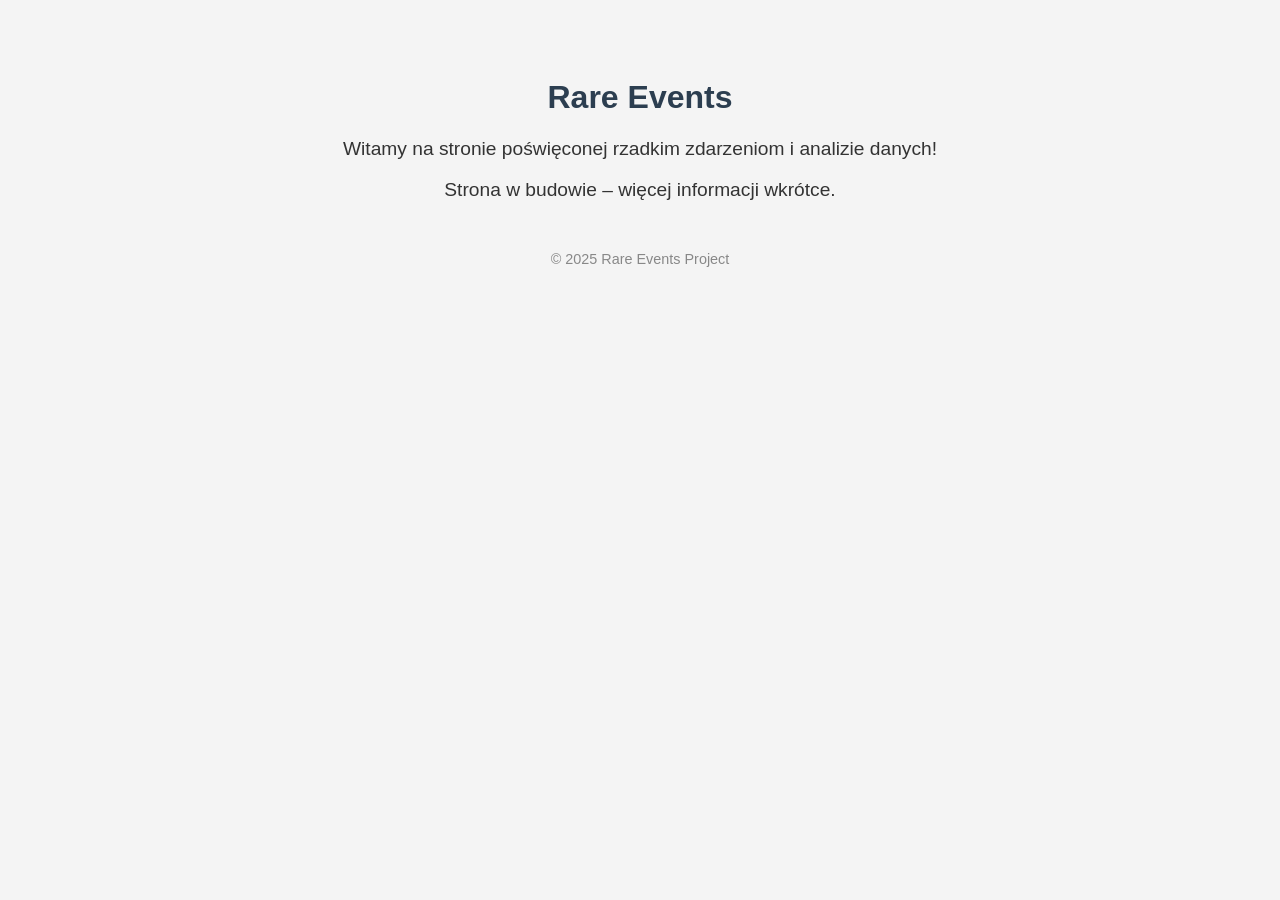
==== index.html @ 5834175b "Initial web" ====
<!DOCTYPE html>
<html lang="pl">
<head>
  <meta charset="UTF-8" />
  <meta name="viewport" content="width=device-width, initial-scale=1.0" />
  <title>Rare Events</title>
  <style>
    body {
      font-family: Arial, sans-serif;
      background-color: #f4f4f4;
      color: #333;
      text-align: center;
      padding: 50px;
    }
    h1 {
      color: #2c3e50;
    }
    p {
      font-size: 1.2em;
    }
    footer {
      margin-top: 50px;
      font-size: 0.9em;
      color: #888;
    }
  </style>
</head>
<body>
  <h1>Rare Events</h1>
  <p>Witamy na stronie poświęconej rzadkim zdarzeniom i analizie danych!</p>
  <p>Strona w budowie – więcej informacji wkrótce.</p>

  <footer>
    &copy; 2025 Rare Events Project
  </footer>
</body>
</html>
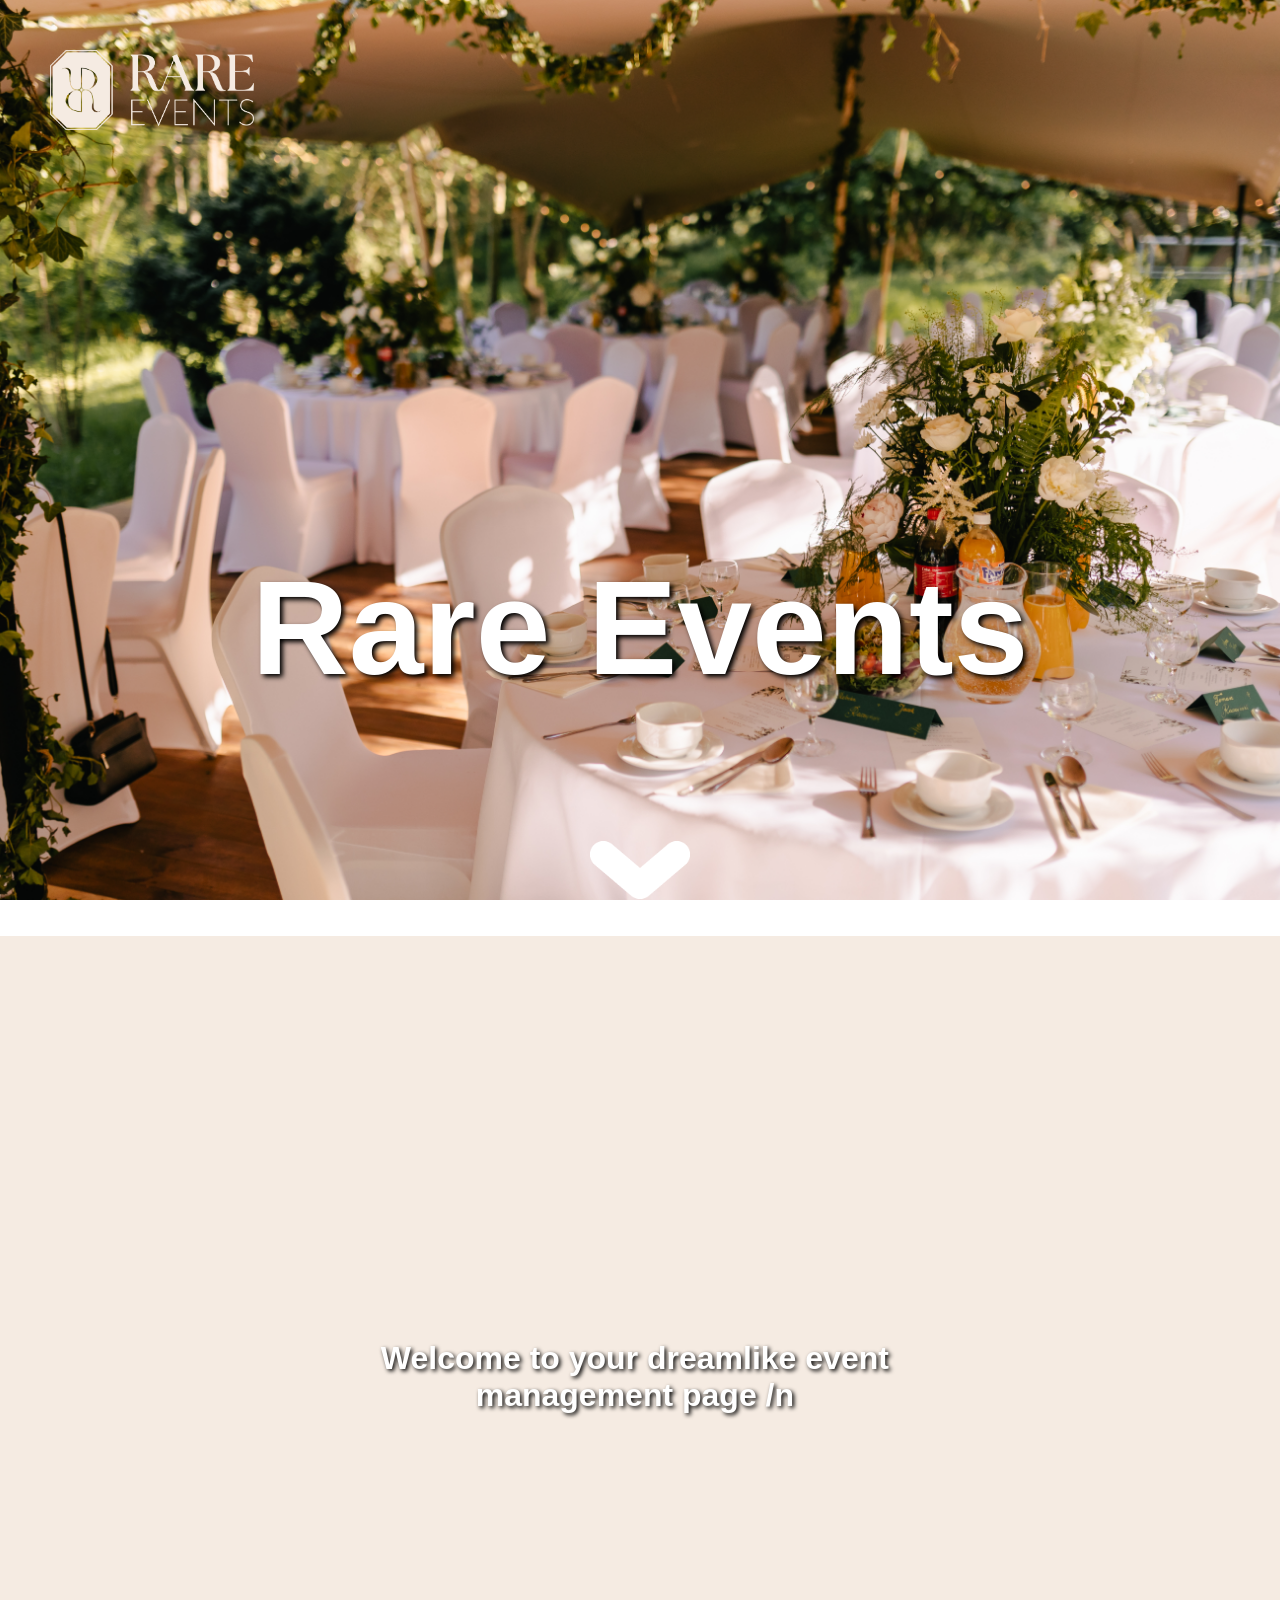
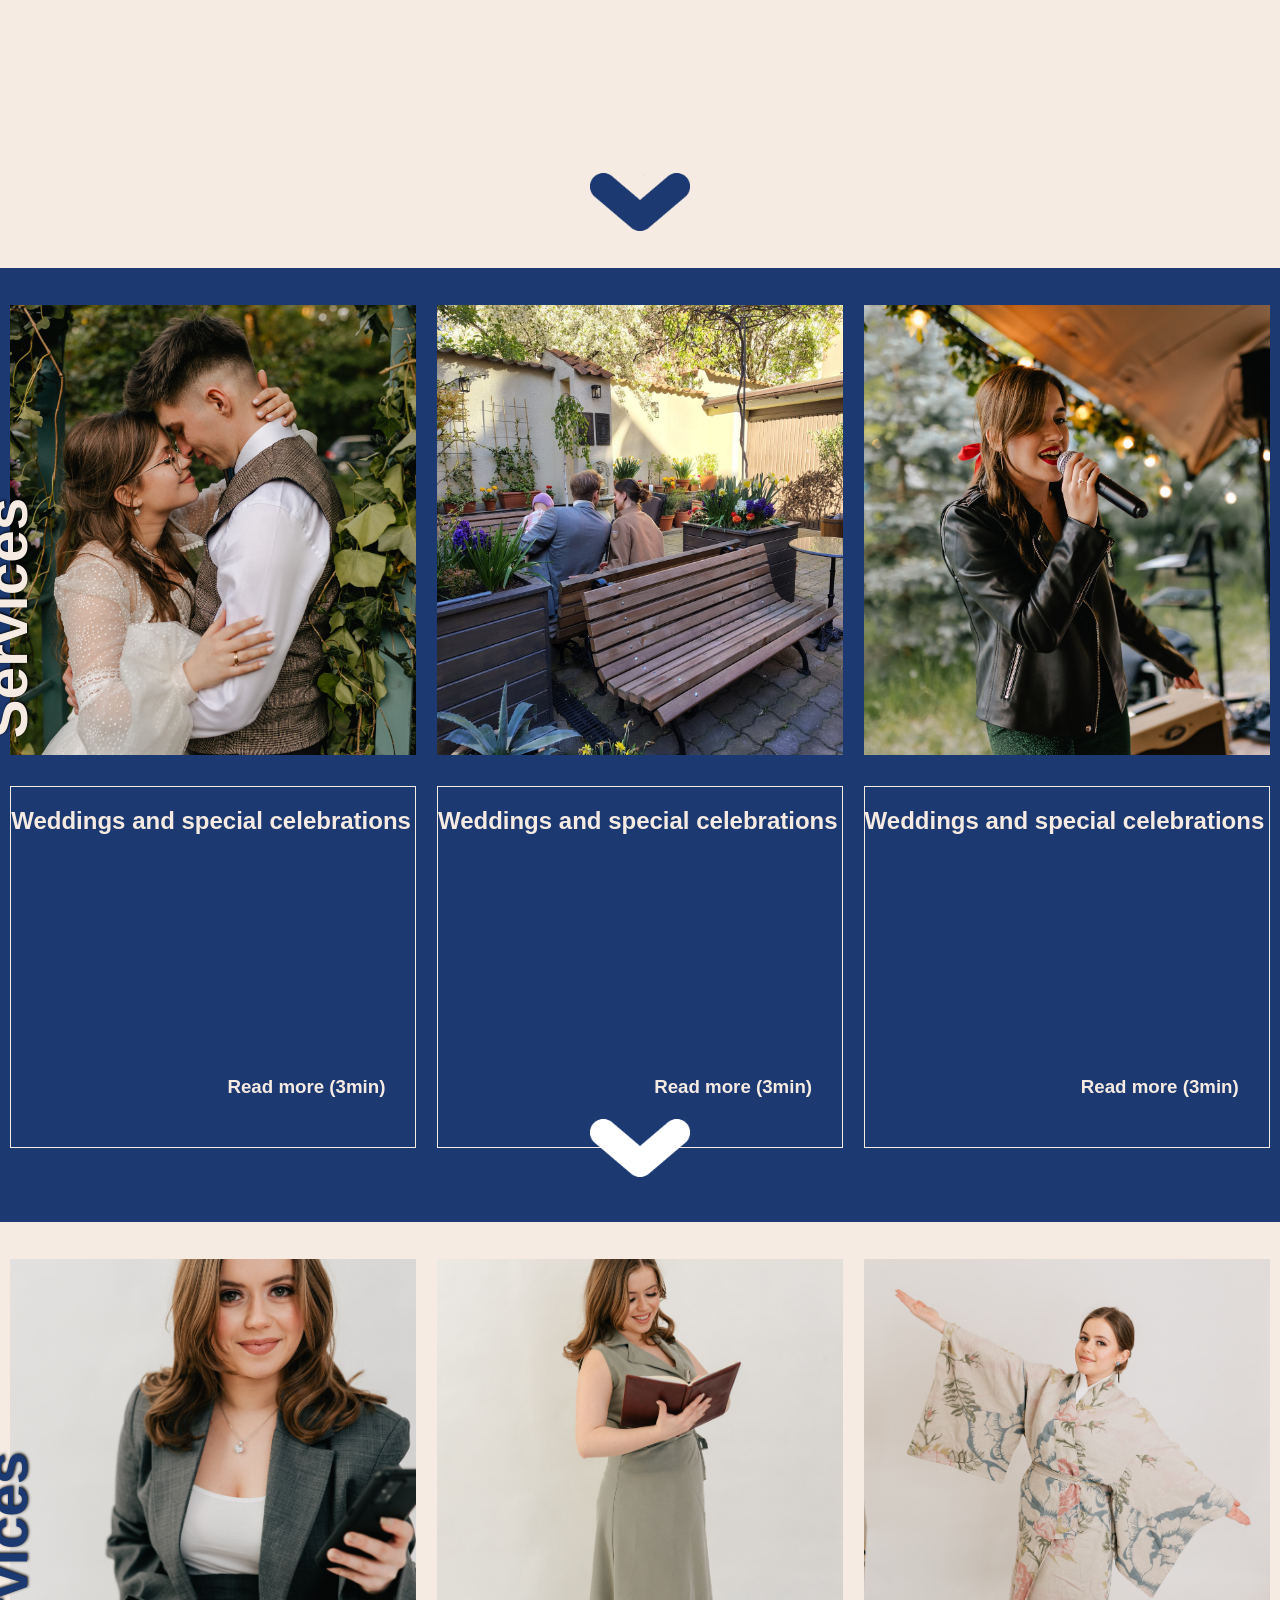
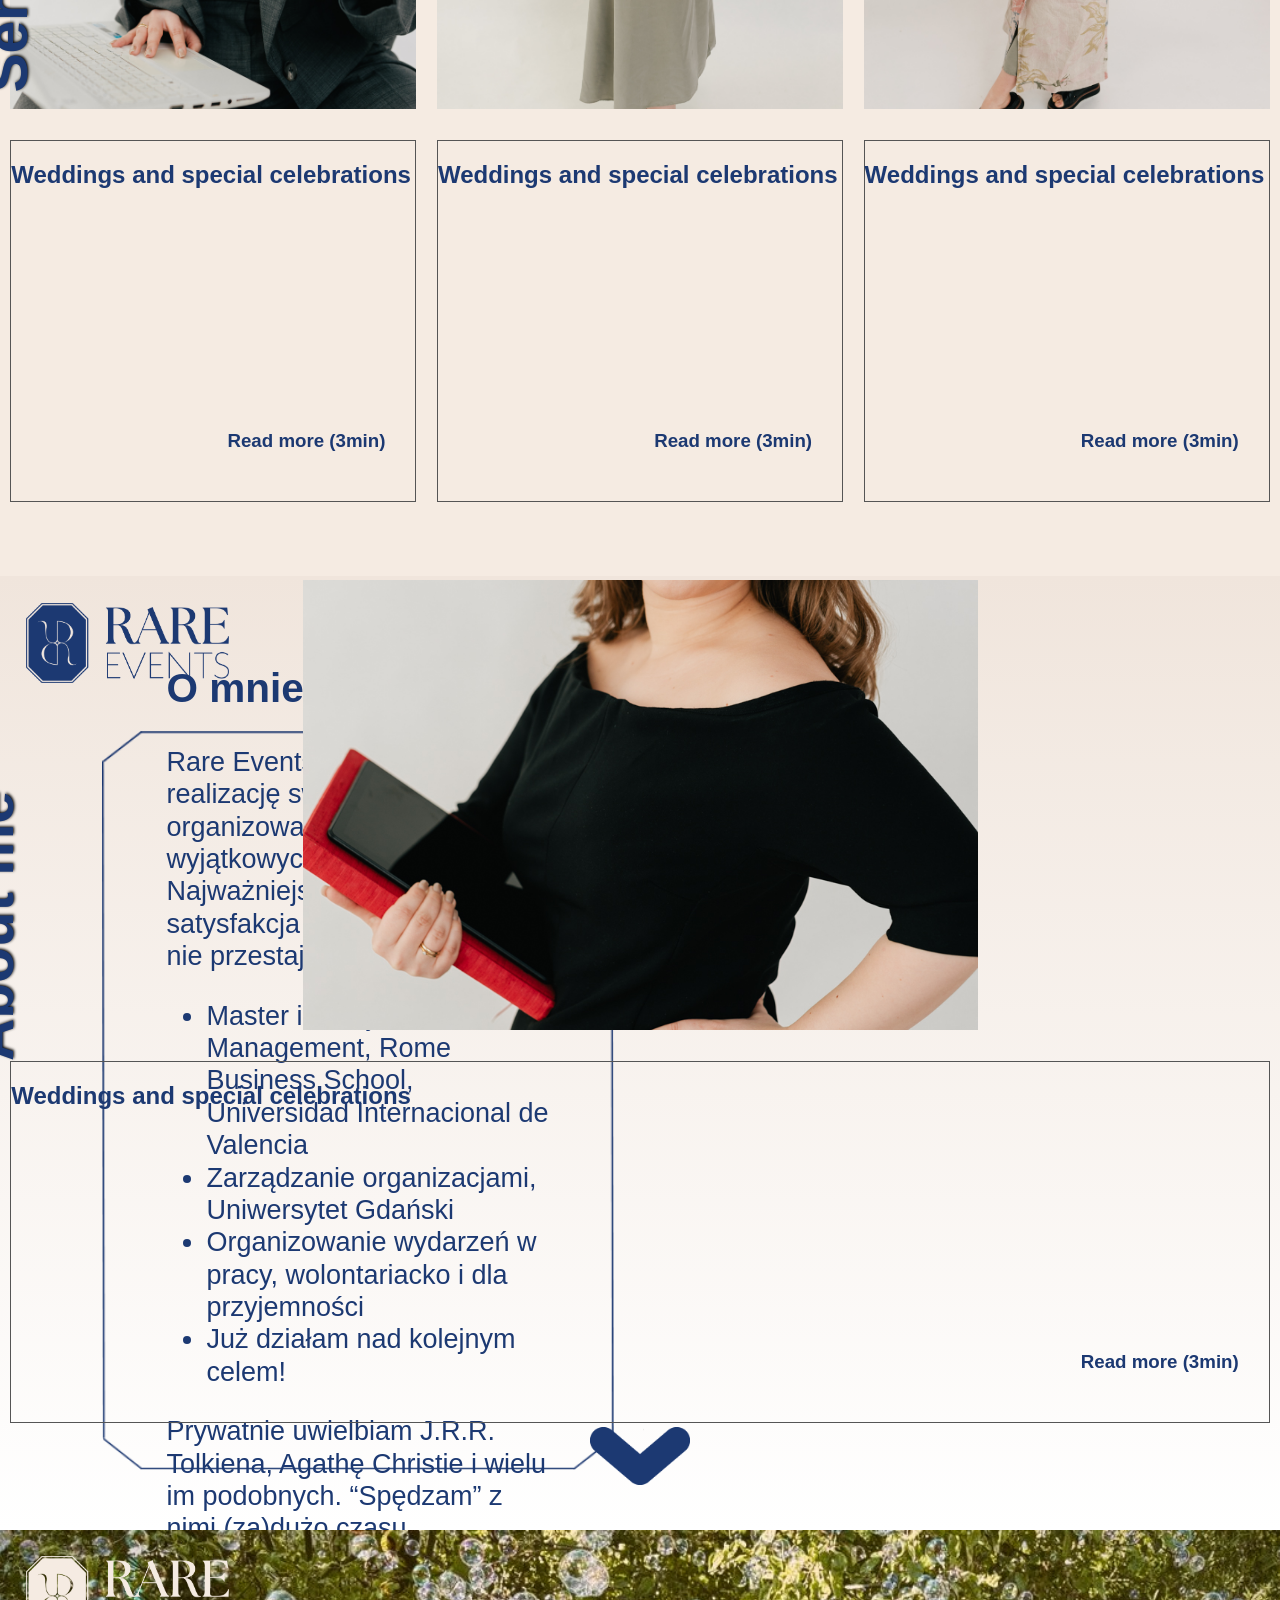
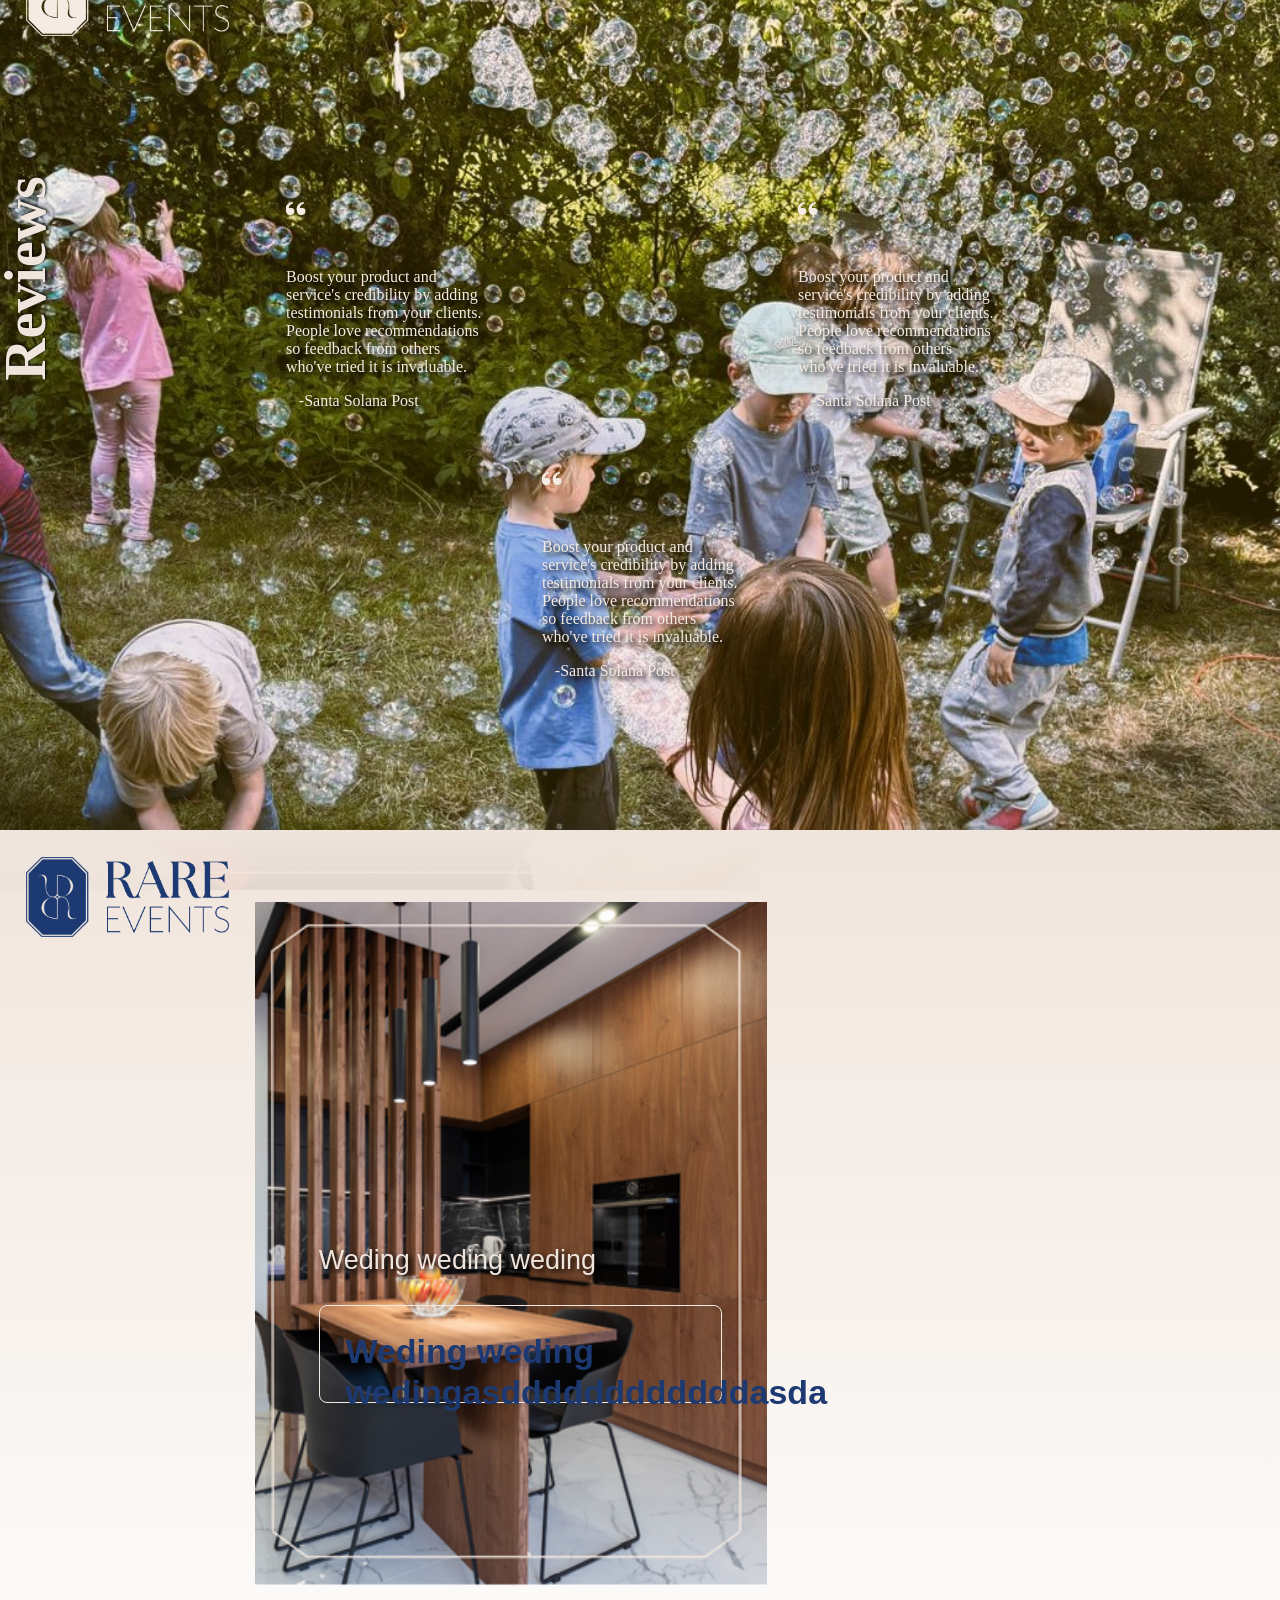
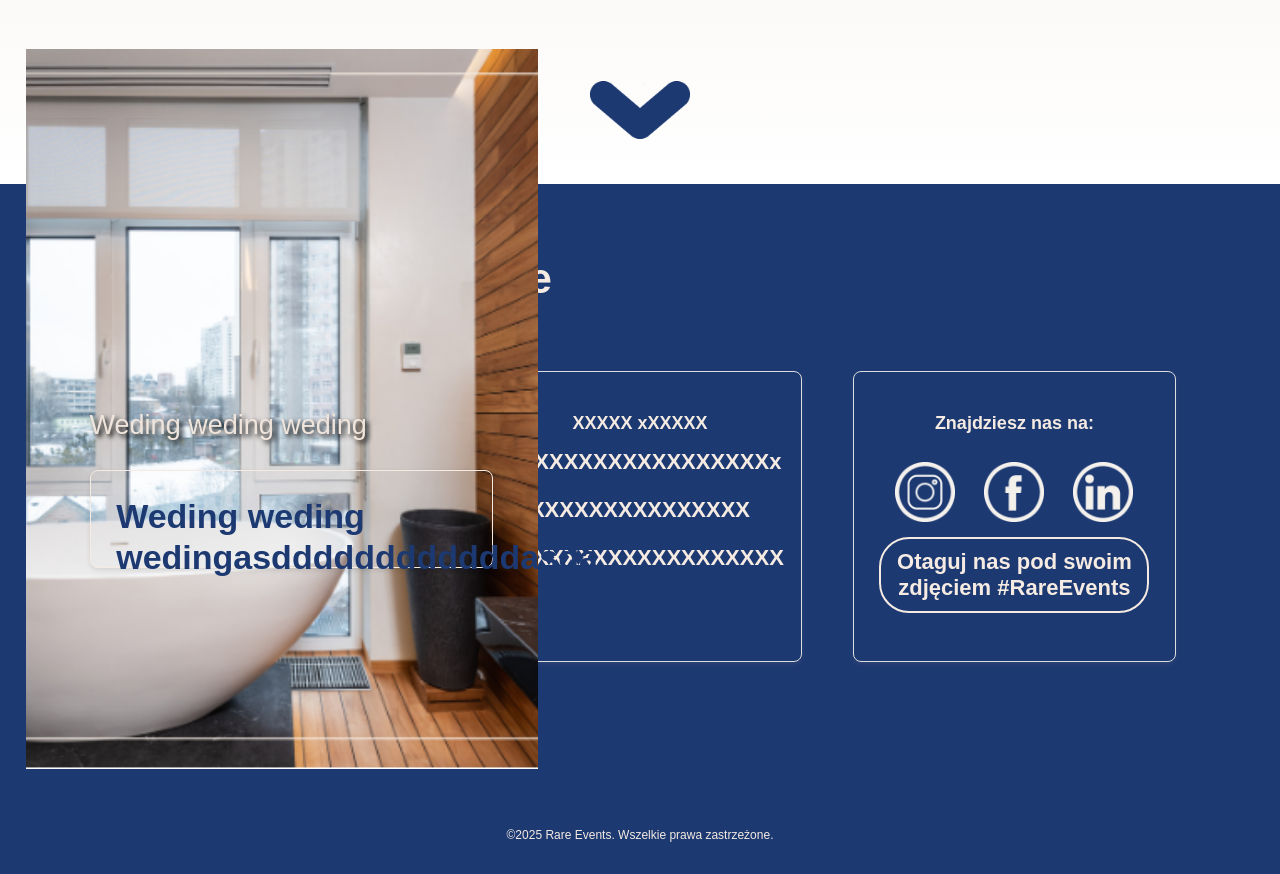
==== commit 72758449: "Responsive features, index improvments, aboutme, main content" ====
--- a/index.html
+++ b/index.html
@@ -4,34 +4,248 @@
   <meta charset="UTF-8" />
   <meta name="viewport" content="width=device-width, initial-scale=1.0" />
   <title>Rare Events</title>
-  <style>
-    body {
-      font-family: Arial, sans-serif;
-      background-color: #f4f4f4;
-      color: #333;
-      text-align: center;
-      padding: 50px;
-    }
-    h1 {
-      color: #2c3e50;
-    }
-    p {
-      font-size: 1.2em;
-    }
-    footer {
-      margin-top: 50px;
-      font-size: 0.9em;
-      color: #888;
-    }
-  </style>
+    <link rel="stylesheet" href="style.css">
+  
+  
 </head>
 <body>
-  <h1>Rare Events</h1>
-  <p>Witamy na stronie poświęconej rzadkim zdarzeniom i analizie danych!</p>
-  <p>Strona w budowie – więcej informacji wkrótce.</p>
-
-  <footer>
-    &copy; 2025 Rare Events Project
-  </footer>
+
+  <header style="display: flex; align-items: center;">
+    <nav>
+      <a href="/"><img src="/resources/beige.png" alt="Logo" style="height: 80px; margin: 50px;"></a>
+    </nav>
+  </header>
+  <div class="content">
+    <section style="height: 80vh; display: flex; flex-direction: column; justify-content: flex-end; padding:1rem;">
+      <div class="headlineRR">
+        <h1>Rare Events</h1>
+      </div>
+
+      <div style="display: flex; justify-content: center; align-items: center;">
+        <img src="/resources/arrow_down2.png" alt="Scroll Button" style="cursor: pointer; width: 100px;"
+          onclick="document.getElementById('welcome').scrollIntoView({ behavior: 'smooth' });">
+      </div>
+    </section>
+
+    <section id="welcome"
+      style="background-color:#f5ebe2; display: flex; height: 100dvh;  display: flex; flex-direction: column; justify-content: flex-end; padding:1rem">
+      <div class="video-container">
+        <video autoplay muted loop>
+          <source src="/resources/DJI_0406.MP4" type="video/mp4">
+          Twoja przeglądarka nie obsługuje wideo.
+        </video>
+
+        <div class="overlay-text">Welcome to your dreamlike event management page /n</div>
+
+      </div>
+      <div style="display: flex; justify-content: center; align-items: center;">
+        <img src="/resources/arrow_down.png" alt="Scroll Button" style="cursor: pointer; width: 100px;"
+          onclick="document.getElementById('services').scrollIntoView({ behavior: 'smooth' });">
+      </div>
+    </section>
+    <section class="section-page" id="services">
+        <div class="rotated-text" style="color: #f5ebe2"">Services</div>
+        <div class="activity-card">
+          <img class="activity-image" src="/resources/248.jpg" alt="Wedding and special celebrations"
+            style="height: 18dvw; ">
+          <div class="activity-content">
+            <h2>Weddings and special celebrations </h2> <a href="/" style="color:#f5ebe2">
+              <h3>Read more (3min)</h3>
+            </a>
+          </div>
+        </div>
+        <div class="activity-card">
+          <img class="activity-image" src="/resources/213.jpg" alt="Wedding and special celebrations"
+            style="height: 18dvw; ">
+          <div class="activity-content">
+            <h2>Weddings and special celebrations </h2> <a href="/" style="color:#f5ebe2">
+              <h3 style="padding: 30px;">Read more (3min)</h3>
+            </a>
+          </div>
+        </div>
+        <div class="activity-card">
+          <img class="activity-image" src="/resources/265.jpg" alt="Wedding and special celebrations"
+            style="height: 18dvw; ">
+          <div class="activity-content">
+            <h2>Weddings and special celebrations </h2> <a href="/" style="color:#f5ebe2">
+              <h3 style="padding: 30px;">Read more (3min)</h3>
+            </a>
+          </div>
+        </div>
+        <div class="activity-card">
+          <img class="activity-image" src="/resources/diving.jpg" alt="Wedding and special celebrations"
+            style="height: 18dvw; ">
+          <div class="activity-content">
+            <h2>Weddings and special celebrations </h2> <a href="/" style="color:#f5ebe2">
+              <h3 style="padding: 30px;">Read more (3min)</h3>
+            </a>
+          </div>
+        </div>
+        <div style="
+        position: absolute;
+        bottom: 20px; /* odstęp od dolnej krawędzi */
+        left: 50%;
+        transform: translateX(-50%);
+        width: 100px;
+        cursor: pointer;
+      ">
+          <img src="/resources/arrow_down2.png" alt="Scroll Button" style="cursor: pointer; width: 100px;"
+            onclick="document.getElementById('services2').scrollIntoView({ behavior: 'smooth' });">
+        </div>
+      </section>
+
+      <section class="section-page" id="services2" style="background-color: #f5ebe2;">
+        <div class="rotated-text" style=" color: #1c3972">Services</div>
+        <div class="activity-card">
+          <img class="activity-image" src="/resources/006.jpg" alt="Wedding and special celebrations"
+            style="height: 18dvw; ">
+          <div class="activity-content" style=" border: 1px solid #555; color: #1c3972">
+            <h2>Weddings and special celebrations </h2> <a href="/" style="color:#1c3972">
+              <h3 style="padding: 30px;">Read more (3min)</h3>
+            </a>
+          </div>
+        </div>
+        <div class="activity-card">
+          <img class="activity-image" src="/resources/016.jpg" alt="Wedding and special celebrations"
+            style="height: 18dvw; ">
+          <div class="activity-content" style=" border: 1px solid #555; color: #1c3972">
+            <h2>Weddings and special celebrations </h2> <a href="/" style="color:#1c3972">
+              <h3 style="padding: 30px;">Read more (3min)</h3>
+            </a>
+          </div>
+        </div>
+        <div class="activity-card">
+          <img class="activity-image" src="/resources/023.jpg" alt="Wedding and special celebrations"
+            style="height: 18dvw; ">
+          <div class="activity-content" style=" border: 1px solid #555; color: #1c3972">
+            <h2>Weddings and special celebrations </h2> <a href="/" style="color:#1c3972">
+              <h3 style="padding: 30px;">Read more (3min)</h3>
+            </a>
+          </div>
+        </div>
+        <div class="activity-card">
+          <img class="activity-image" src="/resources/059.jpg" alt="Wedding and special celebrations"
+            style="height: 18dvw; ">
+          <div class="activity-content" style=" border: 1px solid #555; color: #1c3972">
+            <h2>Weddings and special celebrations </h2> <a href="/" style="color:#1c3972">
+              <h3 style="padding: 30px;">Read more (3min)</h3>
+            </a>
+          </div>
+        </div>
+      </div>
+    
+      </section>
+
+      <section class="section-page" id="Aboutme" style="background-color: #f5ebe2;
+      background: linear-gradient(to bottom, #f0e5dc, rgba(245, 245, 220, 0));">
+                <div class="rotated-text" >About me</div>
+          <a href="/" style="position: absolute;"><img src="/resources/navy.png" alt="Logo" style="height: 80px; margin-left: 2dvw;  "></a>
+
+          <div class="frame" style="margin-left: 8dvw;">
+            <h2 style=" font-weight: bold">O mnie</h2>
+            <p>Rare Events to mój sposób na realizację swoich pasji
+              i organizowanie prawdziwie wyjątkowych wydarzeń.
+              Najważniejsza jest dla mnie satysfakcja klientów, dlatego
+              nie przestaję się rozwijać.</p>
+              <ul>
+                <li>Master in Project Management, Rome Business School, Universidad Internacional de Valencia</li>
+                <li>Zarządzanie organizacjami, Uniwersytet Gdański</li>
+                <li>Organizowanie wydarzeń w pracy, wolontariacko i dla przyjemności</li>
+                <li> Już działam nad kolejnym celem!</li>
+            </ul>
+            <p>
+              Prywatnie uwielbiam J.R.R. Tolkiena, Agathę Christie
+              i wielu im podobnych. “Spędzam” z nimi (za)dużo czasu.</p>
+          </div>
+            <img class="aboutme-img" src="/resources/Rare Events3.png" alt="My profile" >
+            <div style="
+            position: absolute;
+            bottom: 20px; /* odstęp od dolnej krawędzi */
+            left: 50%;
+            transform: translateX(-50%);
+            width: 100px;
+            cursor: pointer;
+          ">
+              <img src="/resources/arrow_down.png" alt="Scroll Button" style="cursor: pointer; width: 100px;"
+                onclick="document.getElementById('reviews').scrollIntoView({ behavior: 'smooth' });">
+            </div>
+      </section>
+
+      <section id="reviews" style="
+      height: 100vh;
+      position: relative;
+      flex-wrap: wrap;
+      overflow: hidden;
+      color : white;">
+      <a href="/"><img src="/resources/beige.png" alt="Logo" style="height: 80px; margin-left: 2dvw; margin-top: 2dvw;"></a>
+        <div class="rotated-text" style= "color: #f0e5dc; margin-left: 5dvw;" >Reviews</div>
+        <div class="grid-container">
+          <div class="review-card" style="grid-column: 1; grid-row: 1;">
+              <img src="/resources/quote.png" alt="quote image">
+              <div>
+                <p>Boost your product and service's credibility by adding testimonials from your clients. People love recommendations so feedback from others who've tried it is invaluable.</p>
+                <p style="margin: 1dvw;">-Santa Solana Post</p>
+              </div>
+            </div>
+          <div class="review-card" style="grid-column: 2; grid-row: 1;">
+            <img src="/resources/quote.png" alt="quote image">
+            <div class="review">
+              <p>Boost your product and service's credibility by adding testimonials from your clients. People love recommendations so feedback from others who've tried it is invaluable.</p>
+              <p style="margin: 1dvw;">-Santa Solana Post</p>
+     
+            </div>
+          </div>
+          <div class="review-card" style="grid-column: 1 / span 2;">
+            <img src="/resources/quote.png" alt="quote image">
+            <div class="review">
+              <p>Boost your product and service's credibility by adding testimonials from your clients. People love recommendations so feedback from others who've tried it is invaluable.</p>
+              <p style="margin: 1dvw;">-Santa Solana Post</p>
+     
+            </div>
+          </div>
+        </div>
+  
+      </section>
+      <section class="section-page" id="XXXXX" style="background-color: #f5ebe2;
+      background: linear-gradient(to bottom, #f0e5dc, rgba(245, 245, 220, 0));">
+          <a href="/"><img src="/resources/navy.png" alt="Logo" style="height: 80px; margin-left: 2dvw;"></a>
+          <div class="rotated-text" >XXXXXXXXXX</div>
+          <div class="frame" style = "background-image: url('/resources/image6.png'); height: 80dvh; color:#f0e5dc">
+            <p style="margin-top: 40dvh; text-shadow: 3px 3px 5px black;">
+              Weding weding weding</p>
+            <h1>
+              Weding weding wedingasddddddddddddasda</h1>
+          </div>
+          <div class="frame" style = "background-image: url('/resources/image7.png');height: 80dvh; background-size: cover; color:#f0e5dc">
+            <p style="margin-top: 40dvh; text-shadow: 3px 3px 5px black;">
+              Weding weding weding</p>
+            <h1>
+              Weding weding wedingasddddddddddddasda</h1>
+          </div>
+
+            <div style="
+            position: absolute;
+            bottom: 20px; /* odstęp od dolnej krawędzi */
+            left: 50%;
+            transform: translateX(-50%);
+            width: 100px;
+            cursor: pointer;
+          ">
+              <img src="/resources/arrow_down.png" alt="Scroll Button" style="cursor: pointer; width: 100px;"
+                onclick="document.getElementById('reviews').scrollIntoView({ behavior: 'smooth' });">
+            </div>
+      </section>
+      <div id="footer"></div>
+      <script>
+        fetch('footer.html')
+          .then(response => response.text())
+          .then(data => {
+            document.getElementById('footer').innerHTML = data;
+          });
+
+      </script>
+
+
+</div>
 </body>
 </html>
--- a/style.css
+++ b/style.css
@@ -0,0 +1,323 @@
+body {
+    margin: 0;
+    padding: 0;
+    background-image: url('/resources/131.jpg');
+    /* Ścieżka do zdjęcia */
+    background-size: cover;
+    background-position: center;
+    background-repeat: no-repeat;
+    height: 100vh;
+    font-family: sans-serif;
+
+}
+
+.headlineRR {
+    font-size: 7vw;
+    /* dynamiczna wielkość tekstu względem szerokości okna */
+    width: 100%;
+    /* 1/3 szerokości widocznego obszaru */
+    font-weight: bold;
+    color: white;
+    text-align: center;
+    
+text-shadow: 3px 3px 5px black;
+    line-height: 1.2;
+}
+@media (max-width: 768px){
+  .headlineRR {
+    font-size: 9vw;
+    padding-bottom: 30dvh;
+}
+}
+
+.overlay-text {
+    position: absolute;
+    top: 50%;
+    left: 50%;
+    transform: translate(-50%, -50%);
+    color: white;
+    font-size: 2em;
+    font-weight: bold;
+    text-shadow: 2px 2px 4px #000;
+    text-align: center;
+    pointer-events: none;
+}
+
+video {
+
+    position: absolute;
+    top: 0;
+}
+
+
+.video-container {
+
+    overflow: hidden;
+    margin: auto;
+    position: relative;
+    width: 80dvw;
+    margin-left: 6%;
+    margin-right: 6%;
+    padding-left: 5dvw;
+    margin-top: 4%;
+    max-height: 100dvh;
+
+    aspect-ratio: 9 / 16;
+    /* pionowy format */
+}
+
+.content {
+    position: relative;
+    z-index: 1;
+}
+
+.rotated-text {
+    position: absolute;
+    top: 15dvh;
+    margin-top: 20dvh;
+    right: 90dvw;
+    white-space: nowrap;
+    transform: rotate(270deg);
+    color: #1c3972;
+    font-size: 6.5dvh;
+    font-weight: bold;
+    text-shadow: 1px 1px 3px #000;
+}
+@media (max-width: 768px){
+    .rotated-text {
+    position: sticky;
+    align-self: flex-start;
+    margin-top: 0dvh;
+    margin-bottom: 13dvh;
+    z-index: 10;
+    left: 3%;
+    top: 70vh;
+    transform: rotate(270deg);
+    transform-origin: left center;
+    font-size: 6.5dvh;
+    font-weight: bold;
+    text-shadow: 1px 1px 3px #000;
+}
+}
+
+
+.frame {
+  padding-left: 5dvw;
+  padding-right: 5dvw;
+  margin-left: 2dvw;
+  margin-right: 2dvw;
+  margin-top: 3dvh;
+  margin-bottom: 2dvh;
+  max-width: 40%;
+  font-size: 3dvh;
+  box-sizing: border-box;
+  color: #1c3972;
+  background-image: url('/resources/dark_border.png');
+  background-size: contain;
+  background-position: center;
+  background-repeat: no-repeat;
+
+  text-align: left;
+  transition: all 0.3s ease-in-out;
+}
+
+.frame > h1{
+  flex: 1 1 calc(33.333% -20px); 
+  border: 1px solid #f5ebe2;
+  border-radius: 8px;
+  font-size: 34px;
+  color: #1c3972;
+  padding: 2dvw;
+  height: 5dvh;
+  min-width: 350px;
+  box-shadow: 0 2px 5px rgba(0, 0, 0, 0.1);
+}
+
+  
+/* Responsywność */
+@media (max-width: 900px) {
+  .frame {
+    background-size: cover;
+    background-image: none;
+    width:  100%;
+    max-width: 100%;
+  }
+  .frame > h1 {
+    font-size: 1.5em;
+    margin-left: 4dvw;
+    margin-right: 4dvw;
+    border: none
+
+  }
+  .frame h2 {
+    font-size: 1.5em;
+  }
+
+  .frame > p {
+    font-size: 0.65em;
+    margin-left: 4dvw;
+    margin-right: 4dvw;
+  }
+  .frame li {
+    font-size: 0.65em;
+  }
+}
+
+
+.aboutme-img {
+    object-fit: cover;
+    width: auto;
+    height: 100vh;
+    display: block;
+  }
+  
+  @media (max-width: 768px) {
+    .aboutme-img {
+      width: 100vw;
+      height: auto;
+      margin: 2dvw;
+    }
+  }
+  
+
+.section-page {
+    background-color: #1c3972;
+    position: relative;
+    display: flex;
+    flex-wrap: wrap;
+    /* dynamiczna wielkość tekstu względem szerokości okna */
+    width: 100%;
+    padding-top: 3dvh;
+    padding-bottom: 3dvh;
+    height: 100dvh;
+    overflow: visible;
+    text-align: center;
+    line-height: 1.2;
+}
+@media (max-width: 768px) {
+.section-page {
+    height: auto;
+}
+}
+
+.activity-card {
+    color: #f5ebe2;
+    width: 13dvw;
+    margin: 0.8dvw;
+    height: 100%;
+    flex: 1 1 calc(21%);
+    min-width: 350px;
+}
+
+@media (max-width: 768px) {
+    .activity-card {
+        flex: 1 1 60%;
+        height: 100dvh;
+    }
+}
+
+.activity-content {
+    position: relative;
+    border: 1px solid #f5ebe2;
+    object-fit: cover;
+    height: 40%;
+    display: flex;
+    margin-top: 3dvh;
+    justify-content: space-between;
+}
+.activity-content> a > h3{
+  padding: 30px;
+  position: absolute; 
+  bottom: 0; 
+  right: 0;
+}
+
+.activity-image {
+  max-width: 100%;
+  height: 50%;
+  min-height: 50%;
+  aspect-ratio: 3/2;
+  object-fit: cover;
+}
+
+@media (max-width: 768px){
+.activity-content {
+  height: 30%;
+  padding-right: 3dvw;
+}
+.activity-image {
+  max-width: 100%;
+  height: 80%;
+  min-height: 50%;
+  aspect-ratio: 2/3;
+  object-fit: cover;
+}
+}
+
+
+
+#reviews {
+    margin: 0;
+    padding: 0;
+    background-image: url('/resources/132.jpg');
+    /* Ścieżka do zdjęcia */
+    background-size: cover;
+    background-position: center;
+    background-repeat: no-repeat;
+    height: 100vh;
+    font-family: sans-rif;
+}
+
+.grid-container {
+  display: grid;
+  grid-template-columns: 1fr 1fr; 
+  grid-template-rows: auto auto;  
+  margin: 10dvw;
+}
+
+.review-card{
+  border-radius: 8px;
+  color: #f5ebe2;
+  width: 20dvw;
+  height: 30dvh;
+  padding: 30px;
+  box-sizing: border-box;
+  text-shadow: 3px 3px 5px black;
+  margin: 0  auto;
+}
+@media (max-width: 768px){
+  .grid-container {
+    display: flex;
+    flex-direction: column;
+  }
+  .review-card {
+    width: 80dvw;
+    padding-right: 3dvw;
+    padding: 10px;
+  }
+  .review-card > div {
+    margin-top: 0dvh
+  }
+  }
+
+.review-card > img {
+  max-width: 10%;
+  height: 10%;
+  min-height: 10%;
+  aspect-ratio: 3/2;
+  object-fit: cover;
+}
+
+
+.review-card > div {
+  margin-top: 5dvh
+}
+
+
+.footer {
+    background-color: #1c3972;
+    padding: 20px;
+    text-align: center;
+    font-size: 14px;
+    color: #555;
+}
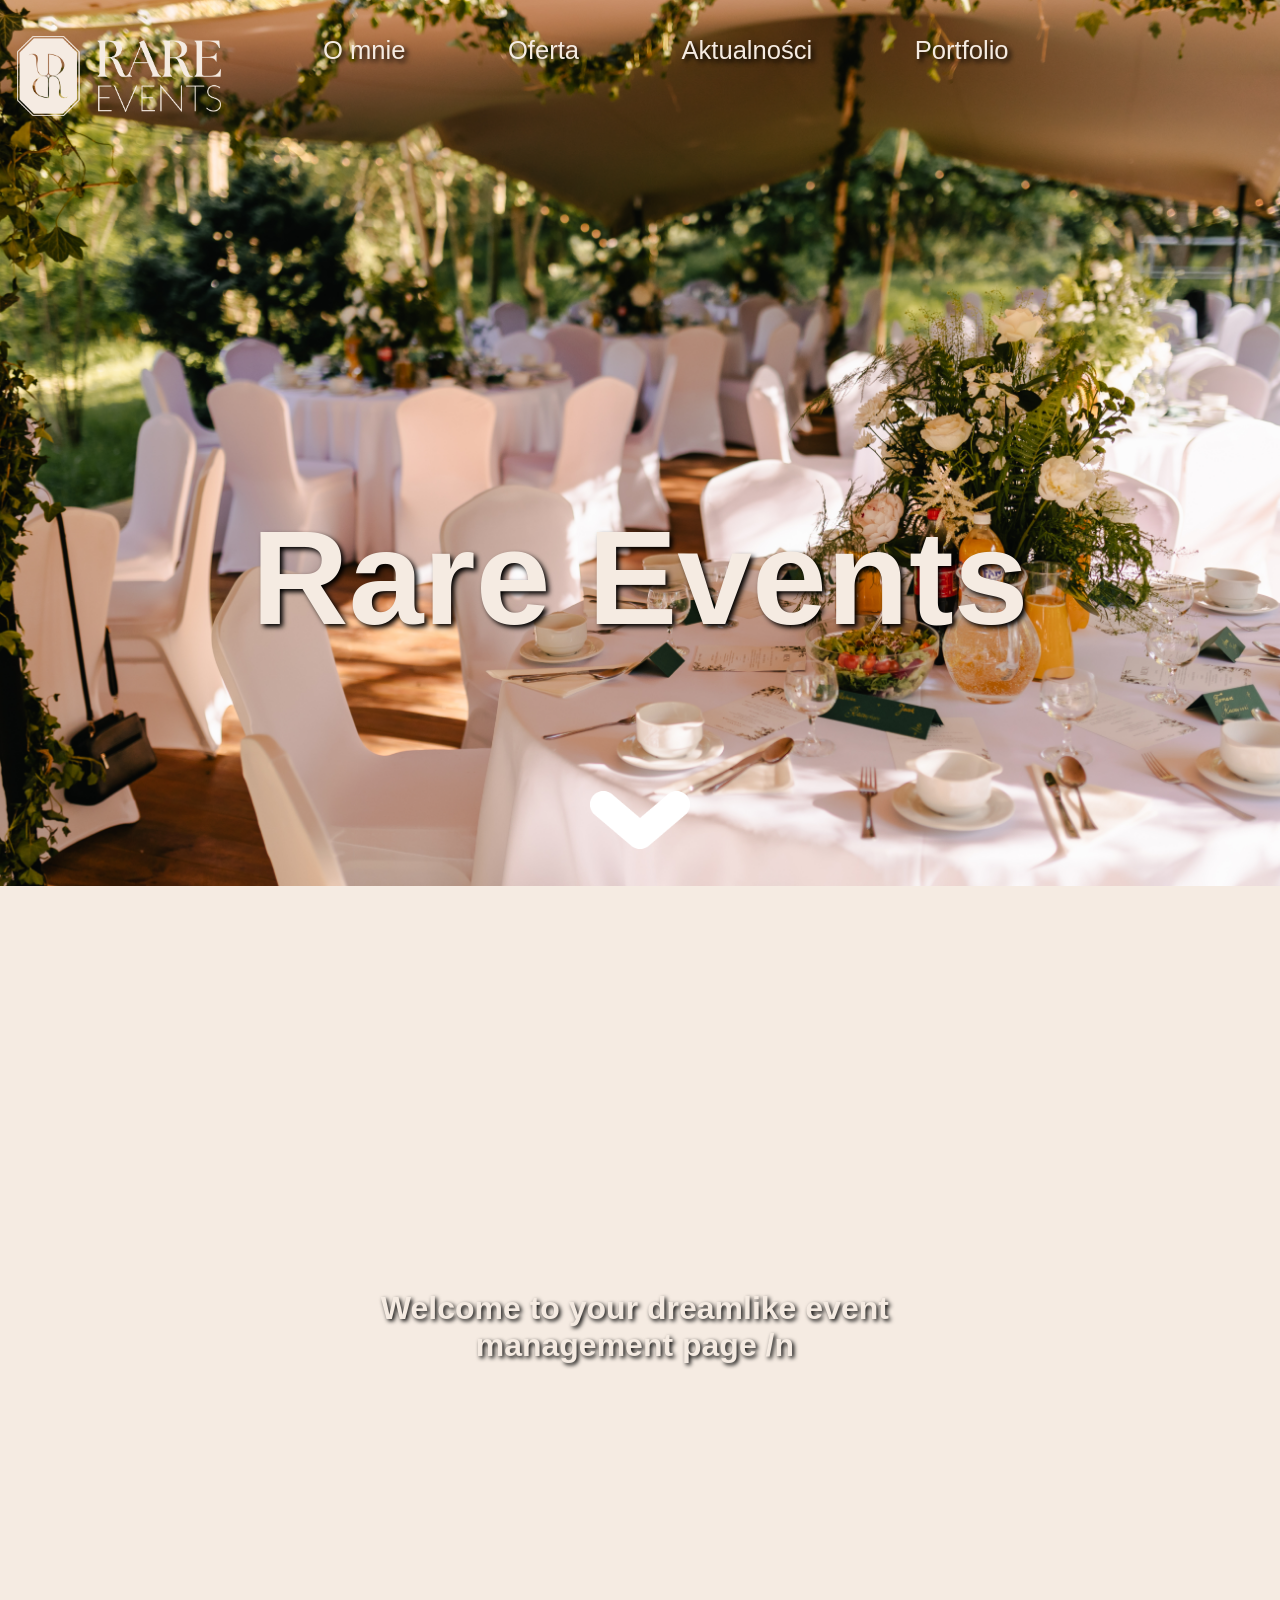
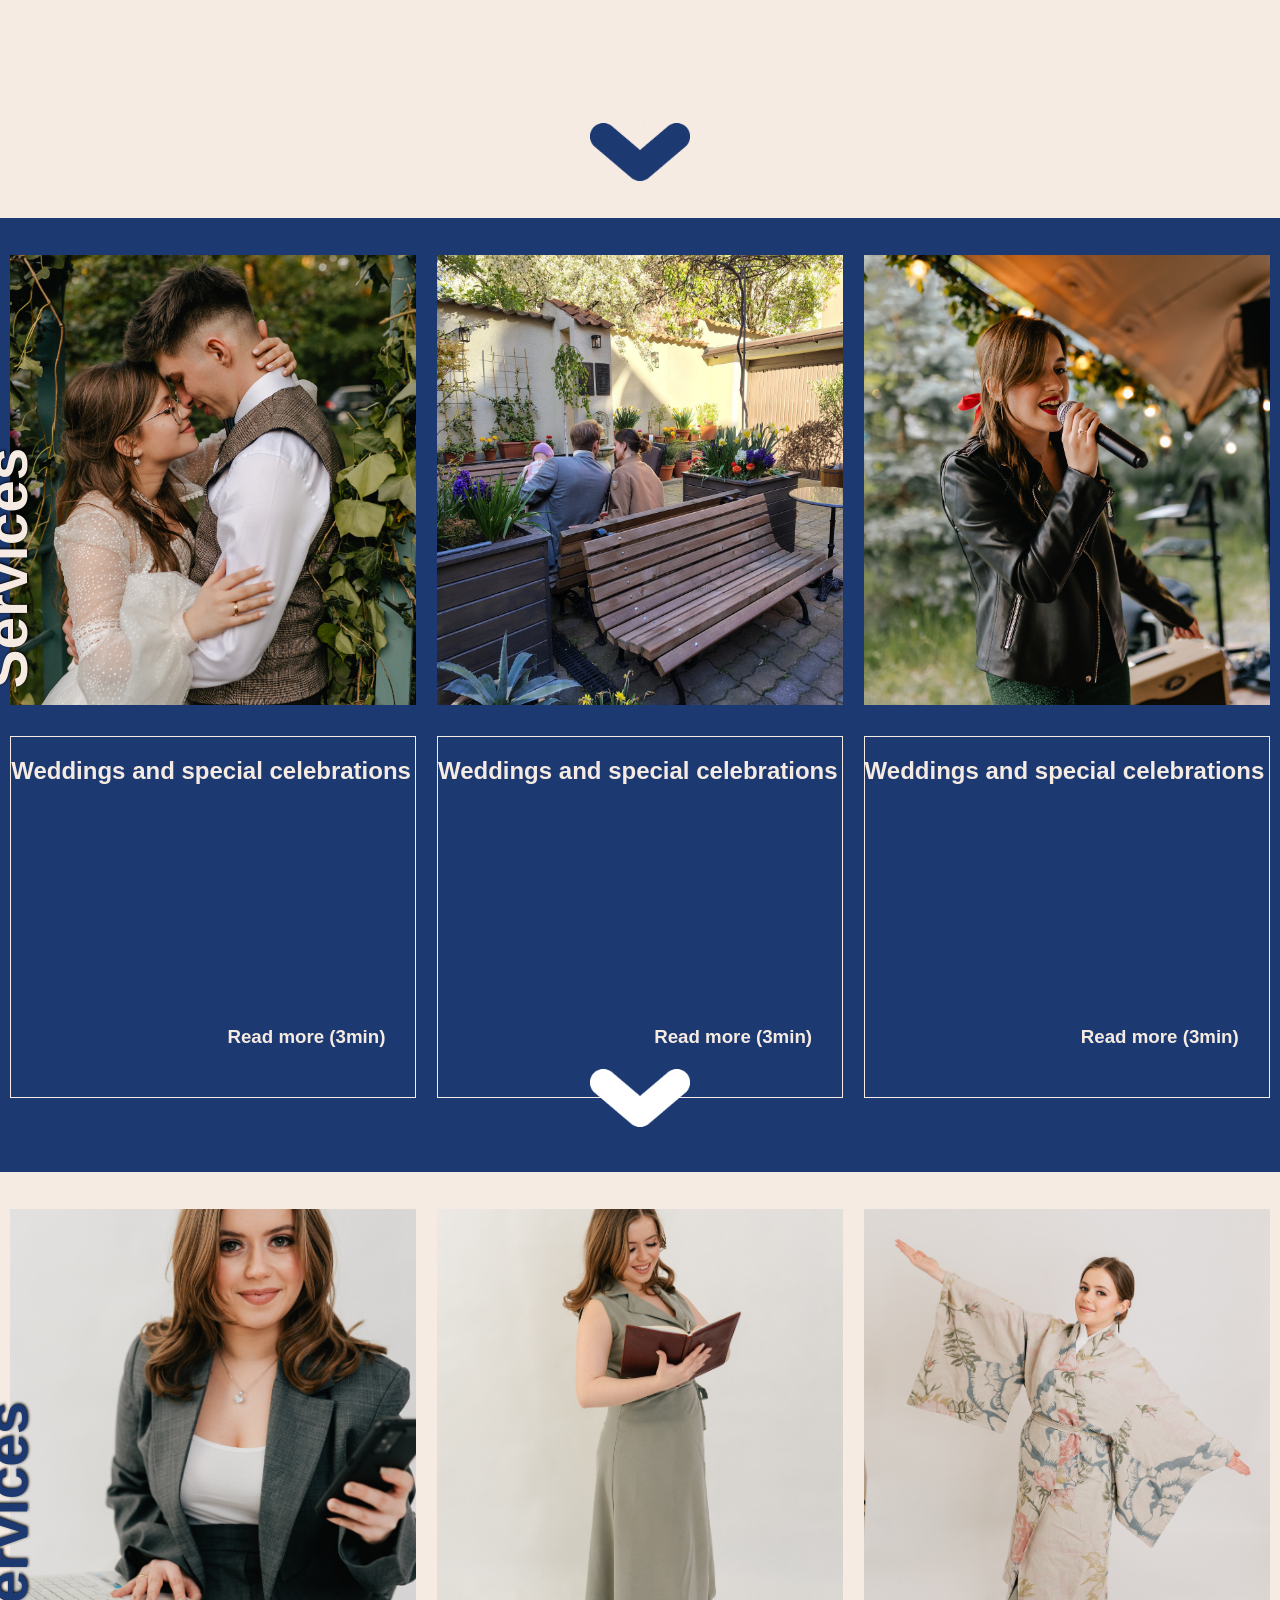
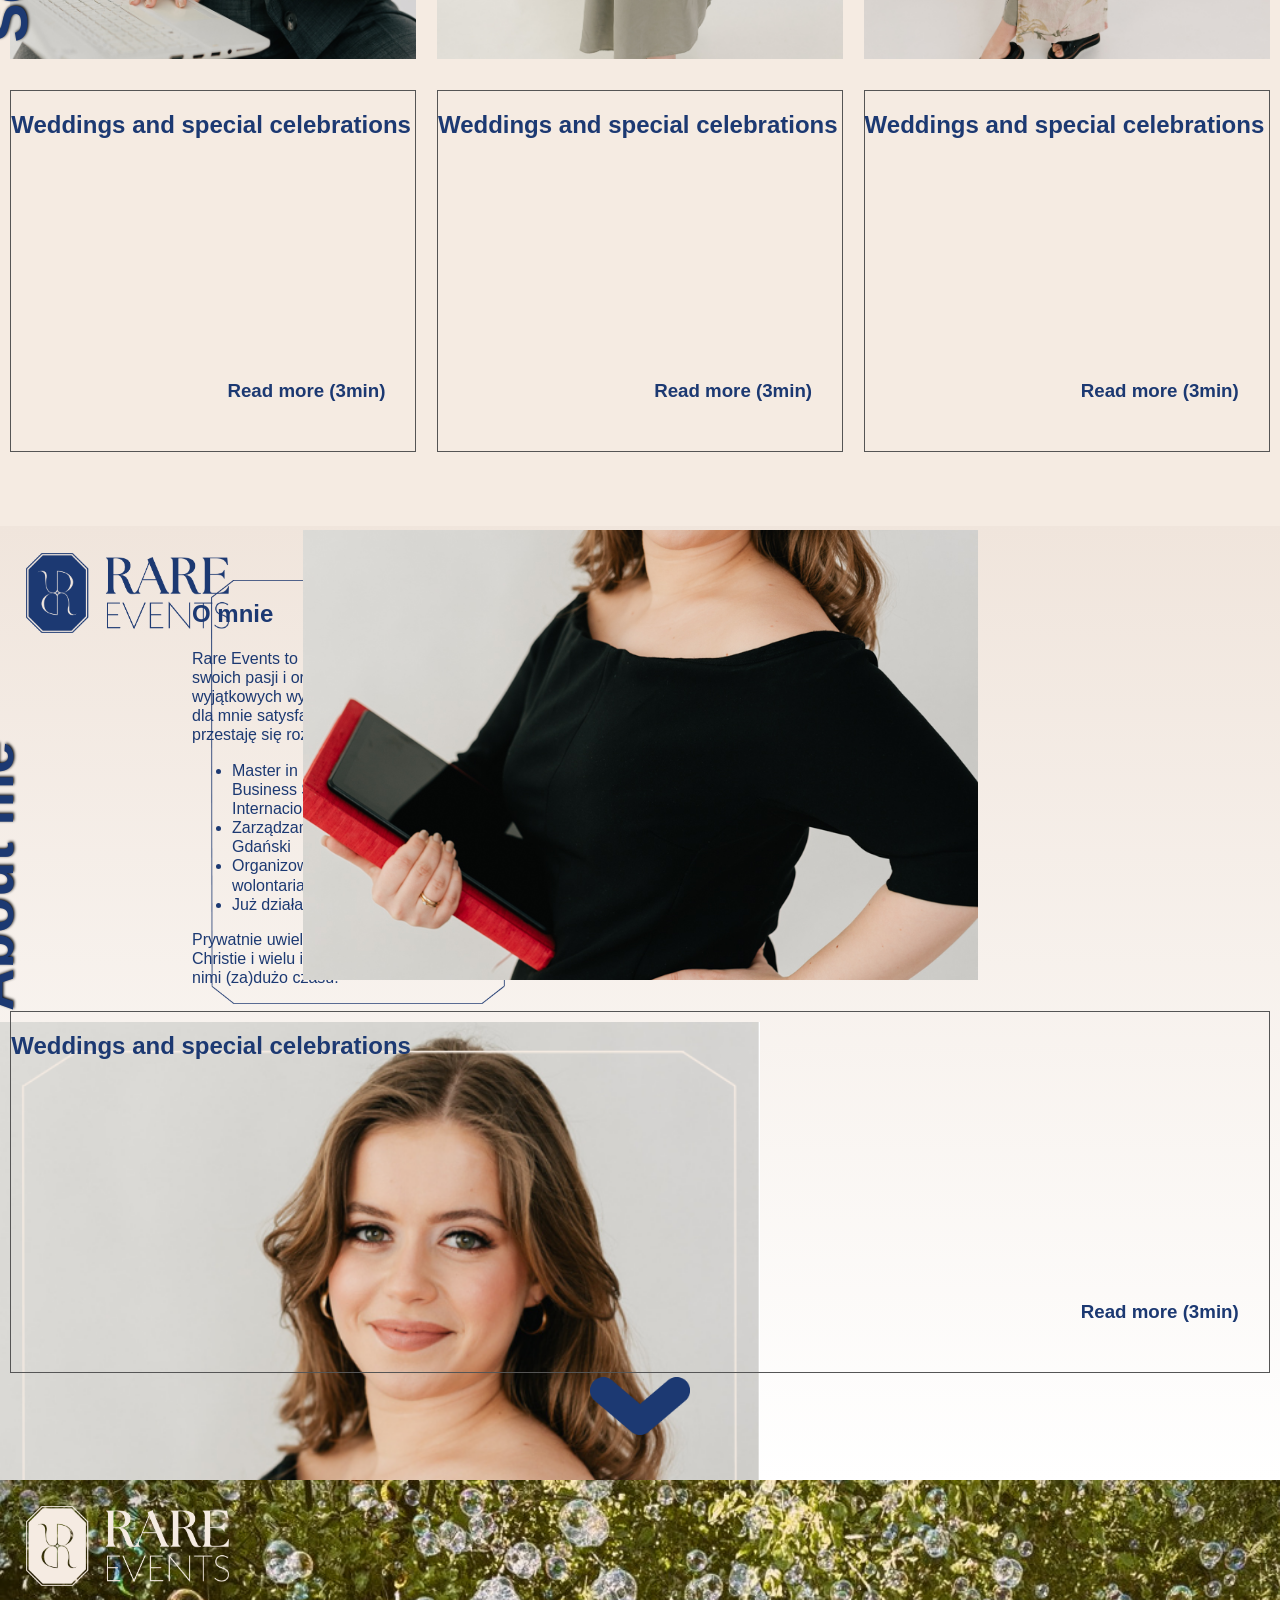
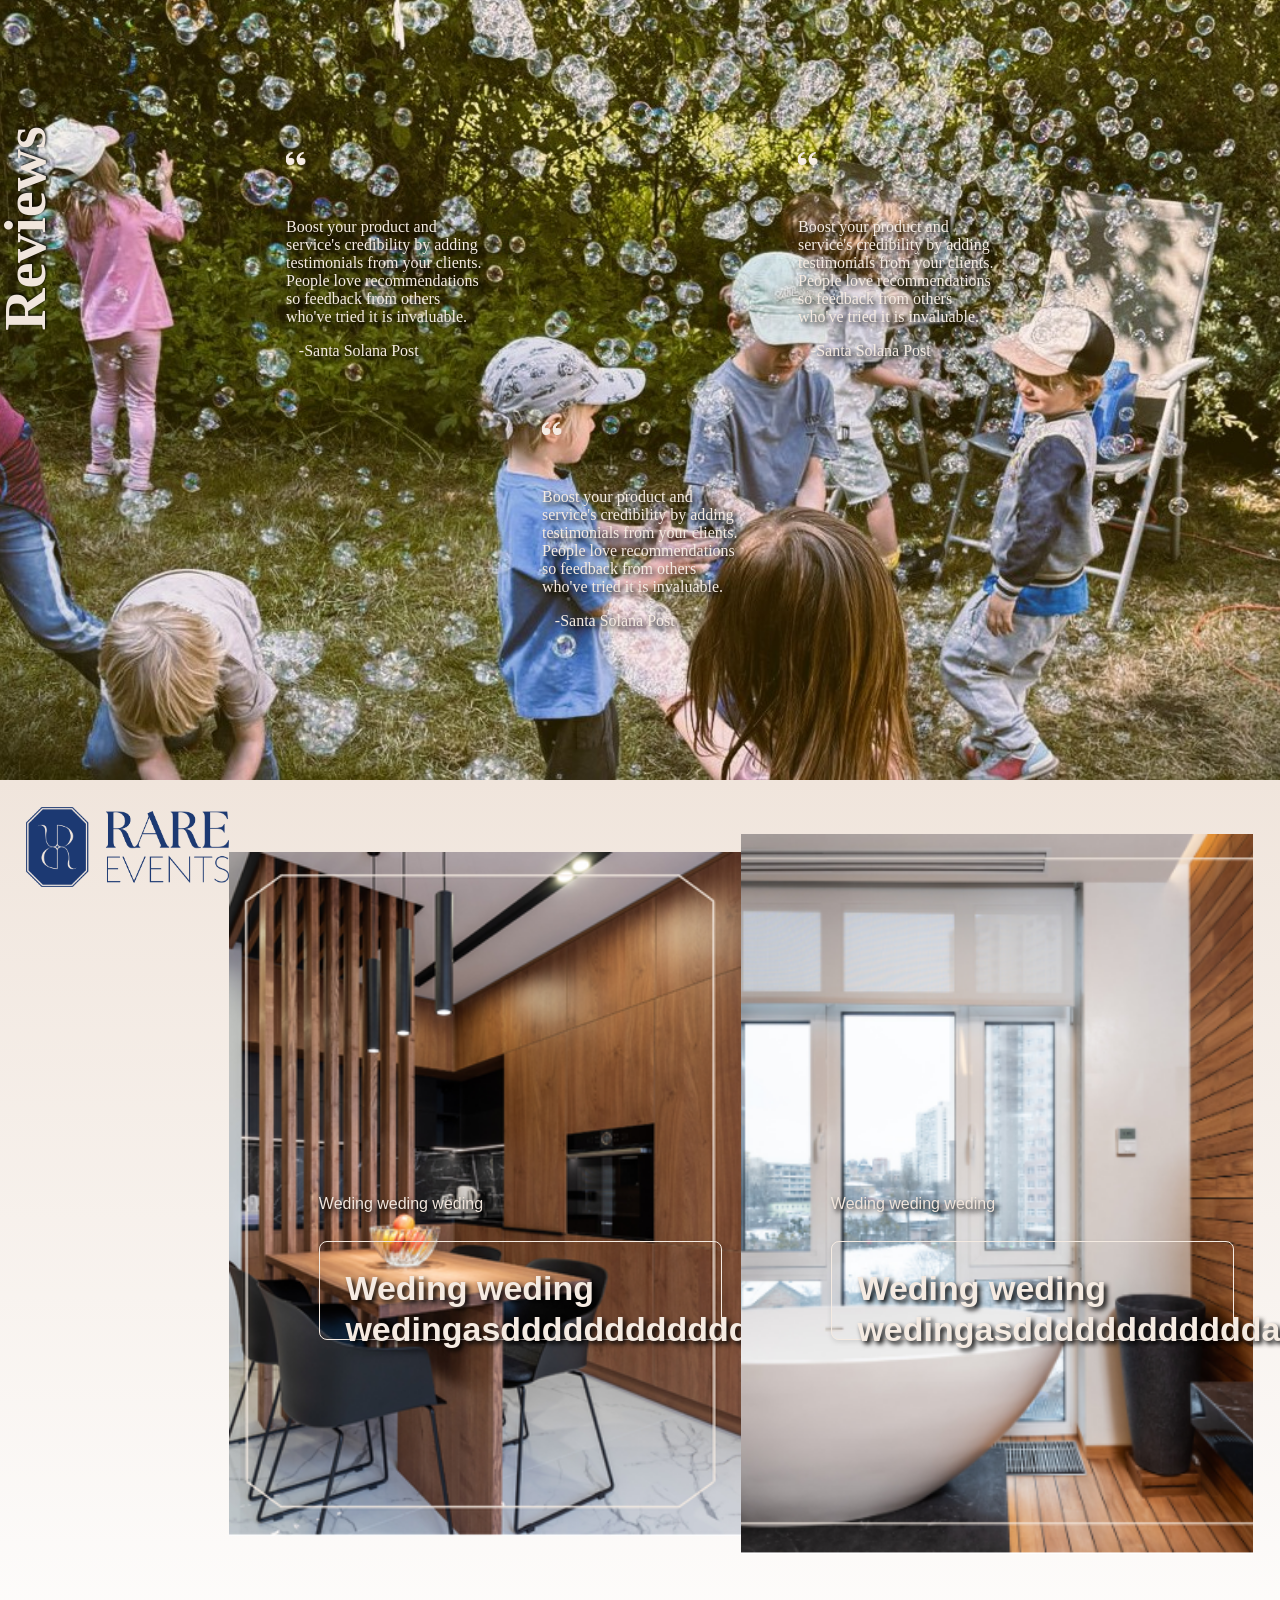
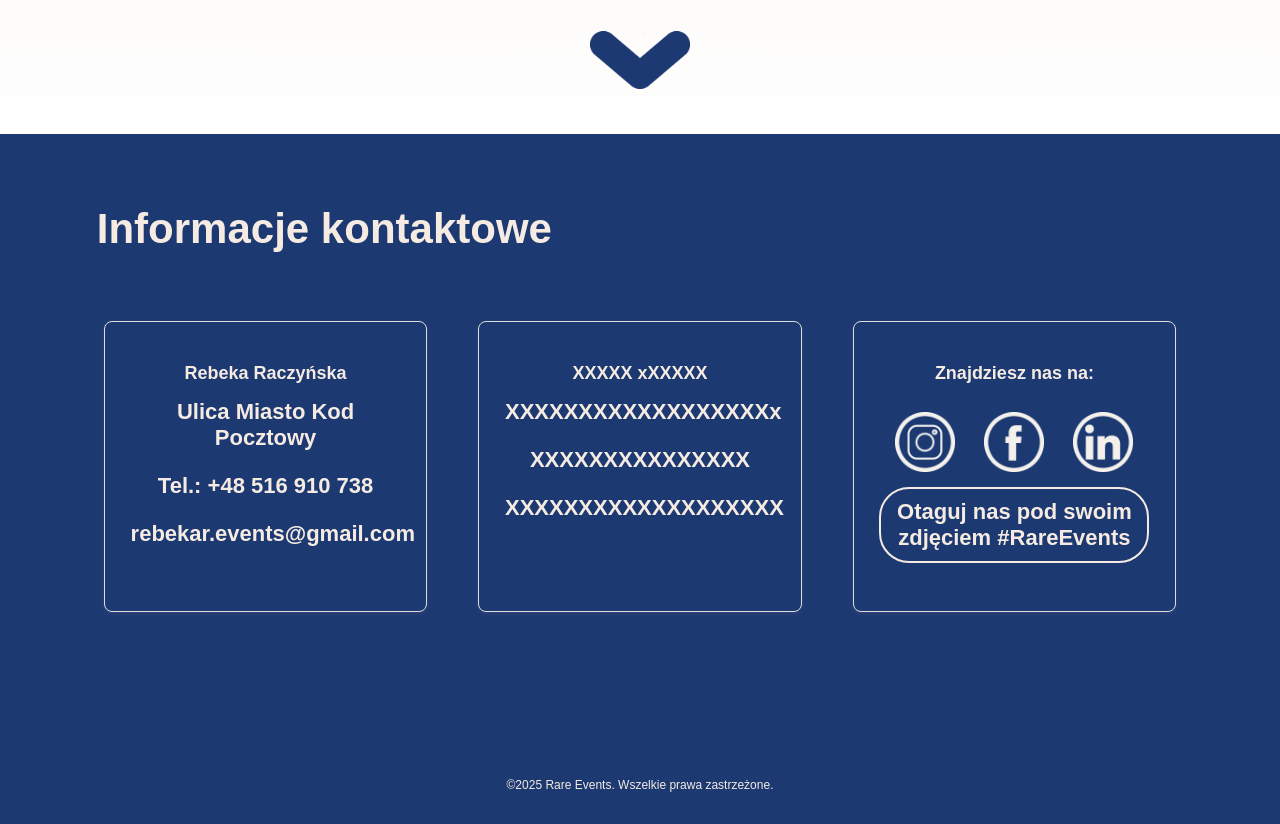
==== commit 8438dd03: "Subpages and js script for activities" ====
--- a/index.html
+++ b/index.html
@@ -11,8 +11,21 @@
 <body>
 
   <header style="display: flex; align-items: center;">
-    <nav>
-      <a href="/"><img src="/resources/beige.png" alt="Logo" style="height: 80px; margin: 50px;"></a>
+
+  
+    <nav class="navbar navbar-expand-lg navbar-light bg-light"> 
+
+<span class="navbar-toggler-icon"></span>
+
+<ul class="nav-horizontal">
+  <li class="nav-item"><a class="nav-link" href="/"><img src="/resources/beige.png" alt="Logo" style="height: 80px;"></a></li>
+  <li class="nav-item"><a class="nav-link"  href="bio.html">O mnie </a></li>
+  <li class="nav-item"><a class="nav-link"  href="offert.html">Oferta</a></li>
+  <li class="nav-item"><a class="nav-link"  href="activities.html">Aktualności</a></li>
+  <li class="nav-item"><a class="nav-link"  href="portfolio.html">Portfolio</a></li>
+</ul>
+
+
     </nav>
   </header>
   <div class="content">
--- a/style.css
+++ b/style.css
@@ -10,6 +10,52 @@
     font-family: sans-serif;
 
 }
+.navbar-toggler-icon {
+	display: inline-block;
+	width: 1.5em;
+	height: 1.5em;
+	vertical-align: middle;
+	content: "";
+	background: no-repeat center center;
+	background-size: 100% 100%
+}
+.nav-horizontal {
+  list-style: none;
+  padding: 0;
+  margin: 0;
+  display: flex; /* kluczowy styl dla poziomego układu */
+  gap: 30px; /* odstęp między elementami */
+}
+.nav-item {
+  margin-right: 3dvw;
+  margin: 5
+}
+
+.nav-horizontal li a {
+  text-decoration: none;
+  color:  #f5ebe2;
+  font-size: 2vw;
+  text-shadow: 3px 3px 5px black;
+  padding: 10px 15px;
+  display: block;
+  border: 2px solid transparent;
+}
+
+
+.nav-horizontal li a:hover {
+  border: 2px solid #f5ebe2;
+  border-radius: 5px;
+}
+
+/* Wyłącz hover background dla <a> zawierających tylko <img> */
+.nav-horizontal li a:hover:has(img) {
+  background-color: transparent;
+  border: 2px solid transparent;
+  border-radius: 5px;
+}
+
+
+
 
 .headlineRR {
     font-size: 7vw;
@@ -17,7 +63,7 @@
     width: 100%;
     /* 1/3 szerokości widocznego obszaru */
     font-weight: bold;
-    color: white;
+    color: #f5ebe2;
     text-align: center;
     
 text-shadow: 3px 3px 5px black;
@@ -35,7 +81,7 @@
     top: 50%;
     left: 50%;
     transform: translate(-50%, -50%);
-    color: white;
+    color: #f5ebe2;
     font-size: 2em;
     font-weight: bold;
     text-shadow: 2px 2px 4px #000;
@@ -102,14 +148,11 @@
 
 
 .frame {
-  padding-left: 5dvw;
-  padding-right: 5dvw;
-  margin-left: 2dvw;
-  margin-right: 2dvw;
+  padding-left: 7%;
+  padding-right: 7.5%;
   margin-top: 3dvh;
   margin-bottom: 2dvh;
   max-width: 40%;
-  font-size: 3dvh;
   box-sizing: border-box;
   color: #1c3972;
   background-image: url('/resources/dark_border.png');
@@ -126,7 +169,8 @@
   border: 1px solid #f5ebe2;
   border-radius: 8px;
   font-size: 34px;
-  color: #1c3972;
+  color: #f5ebe2;
+  text-shadow: 3px 3px 5px black;
   padding: 2dvw;
   height: 5dvh;
   min-width: 350px;
@@ -313,6 +357,17 @@
   margin-top: 5dvh
 }
 
+table, th, td {
+  border: 1px solid #1c3972;
+  border-collapse: collapse; 
+}
+th, td {
+  padding: 15px;
+}
+
+th {
+  text-align: left
+}
 
 .footer {
     background-color: #1c3972;
